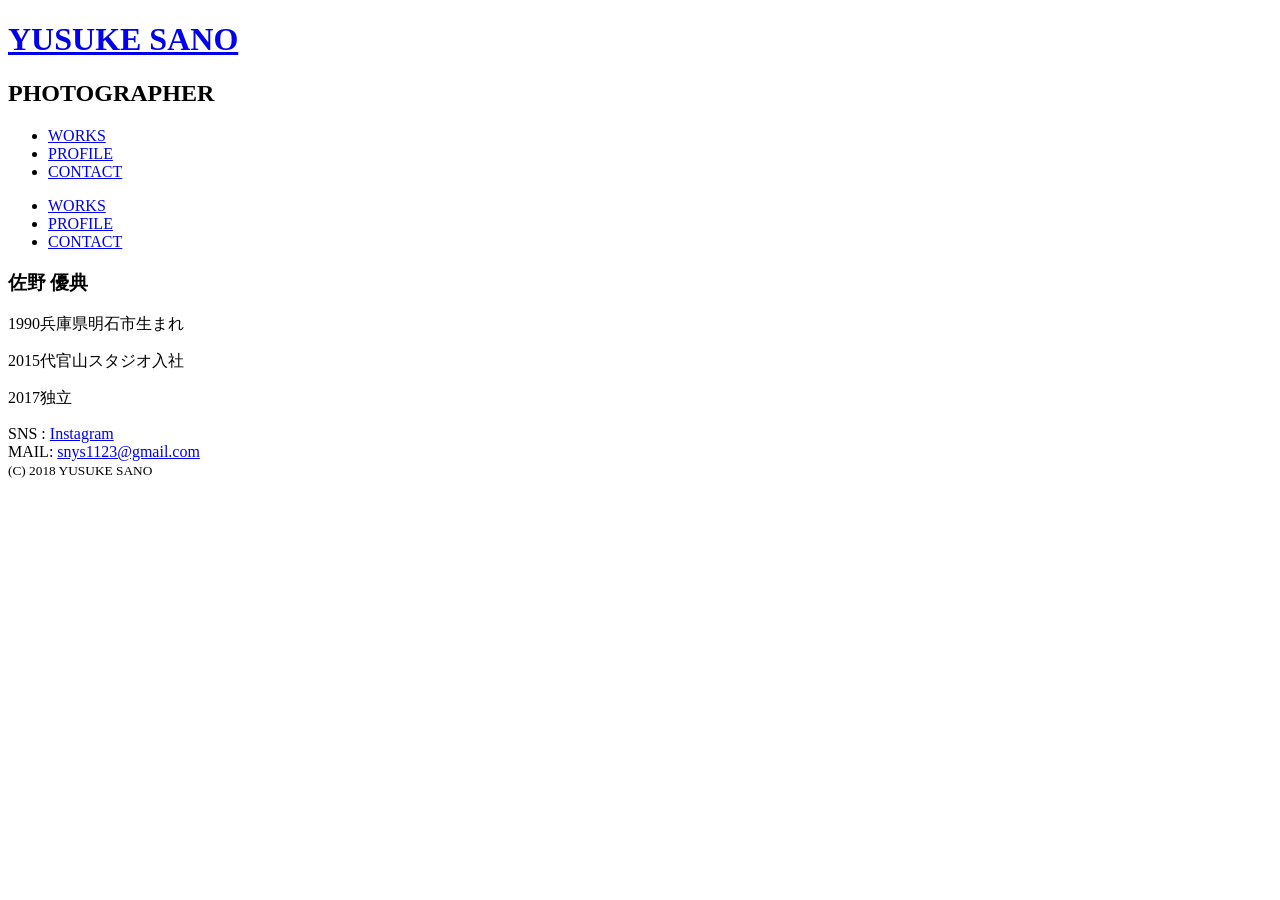
==== about.html @ f65dd906 "Create about.html" ====
<!DOCTYPE html>
<html lang="ja">
  <head>
    <meta charset="utf-8">
    <meta name="viewport" content="width=device-width, initial-scale=1.0, minimum-scale=1.0">
    <title>YUSUKE SANO - PHOTOGRAPHER</title>
    <link rel="stylesheet" href="css/style.css">
    <link rel="stylesheet" href="css/chocolat.css" type="text/css" media="screen" charset="utf-8">
    <script type="text/javascript" src="js/jquery-3.2.1.min.js"></script>
    <script type="text/javascript" src="js/script.js"></script>
    <script type="text/javascript" src="js/jquery.chocolat.js"></script>
  </head>
  <body>
    <header>
      <div class="top-contents">
        <div class="title">
          <h1><a href="index.html">YUSUKE SANO</a></h1>
          <h2>PHOTOGRAPHER</h2>
        </div>
        <ul>
          <li><a href="index.html">WORKS</a></li>
          <li><a href="about.html">PROFILE</a></li>
          <li><a href="mailto:snys1123@gmail.com">CONTACT</a></li>
        </ul>
        <div class="menu-btn" id="js__btn" href="#">
          <span data-txt-menu="MENU" data-txt-close="CLOSE"></span>
        </div>
        <nav class="menu" id="js__nav">
          <ul>
            <li><a href="index.html">WORKS</a></li>
            <li><a href="about.html">PROFILE</a></li>
            <li><a href="mailto:snys1123@gmail.com">CONTACT</a></li>
          </ul>
        </nav>
      </div>
    </header>
    <div class="main-contents">
      <h3>佐野&thinsp;優典</h3>
      <div class="history">
        <p><span>1990</span>兵庫県明石市生まれ</p>
        <p><span>2015</span>代官山スタジオ入社</p>
        <p><span>2017</span>独立</p>
      </div>
    </div>
    <div class="contact">
        <div class="sns">
          <span>SNS&nbsp;:&nbsp;</span><a href="https://www.instagram.com/snys1123/" target="_blank">Instagram</a>
        </div>
        <div class="mail">
          <span>MAIL:&nbsp;</span><a href="mailto:snys1123@gmail.com">snys1123@gmail.com</a>
        </div>
    </div>
    <footer>
      <small>(C)&nbsp;2018&nbsp;YUSUKE&nbsp;SANO</small>
    </footer>
  </body>
</html>
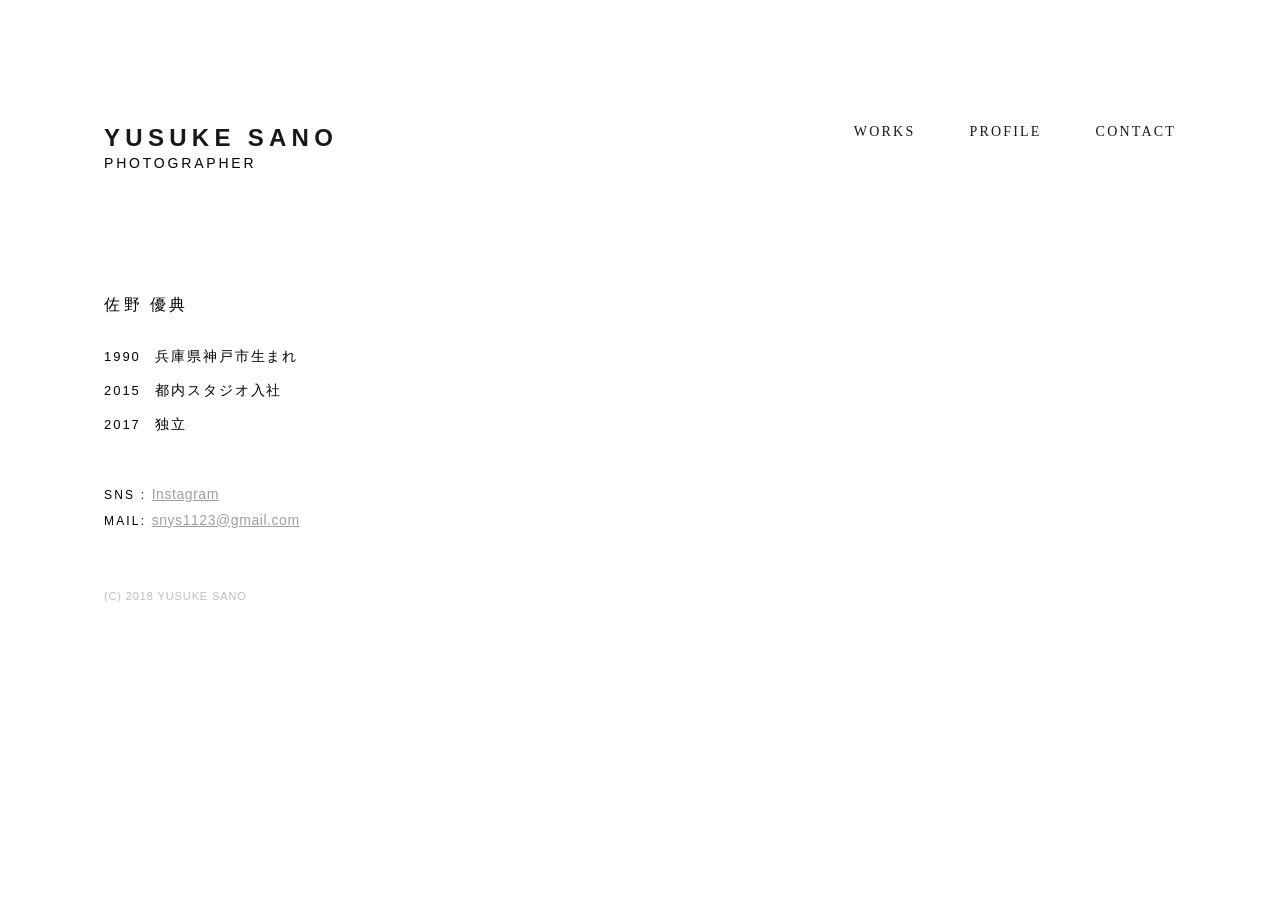
==== commit 5d8b618f: "Update about.html" ====
--- a/about.html
+++ b/about.html
@@ -37,8 +37,8 @@
     <div class="main-contents">
       <h3>佐野&thinsp;優典</h3>
       <div class="history">
-        <p><span>1990</span>兵庫県明石市生まれ</p>
-        <p><span>2015</span>代官山スタジオ入社</p>
+        <p><span>1990</span>兵庫県神戸市生まれ</p>
+        <p><span>2015</span>都内スタジオ入社</p>
         <p><span>2017</span>独立</p>
       </div>
     </div>
--- a/css/style.css
+++ b/css/style.css
@@ -0,0 +1,332 @@
+html {
+  font-size: 62.5%;
+}
+
+* {
+  margin: 0;
+  padding: 0;
+  box-sizing: border-box;
+}
+
+header {
+  width: 1280px;
+  margin: 0 auto;
+  padding: 124px 104px 0;
+}
+
+@media (max-width: 768px) {
+  header {
+    display: block;
+    width: 100%;
+    padding: 100px 18px 0;
+  }
+}
+
+header .top-contents {
+  display: flex;
+}
+
+header .top-contents .title h1 {
+  font-size: 2.4rem;
+  font-family: arial, sans-serif;
+  letter-spacing: 0.22em;
+}
+
+@media (max-width: 768px) {
+  header .top-contents .title h1 {
+    font-size: 1.8rem;
+  }
+}
+
+header .top-contents .title h1 a {
+  text-decoration: none;
+  color: #181818;
+}
+
+header .top-contents .title h2 {
+  margin-top: 2.5px;
+  font-size: 1.4rem;
+  font-family: arial narrow, sans-serif;
+  font-weight: 300;
+  letter-spacing: 0.2em;
+}
+
+@media (max-width: 768px) {
+  header .top-contents .title h2 {
+    font-size: 1.1rem;
+  }
+}
+
+header ul {
+  display: flex;
+  margin-left: auto;
+  list-style: none;
+  font-size: 1.4rem;
+}
+
+@media (max-width: 768px) {
+  header ul {
+    display: none;
+  }
+}
+
+header ul li + li {
+  margin-left: 54px;
+}
+
+@media (max-width: 768px) {
+  header ul li + li {
+    margin-left: 0;
+  }
+}
+
+header ul li a {
+  text-decoration: none;
+  color: #181818;
+  letter-spacing: 2.2px;
+}
+
+header ul li a:hover {
+  color: #BDBDBD;
+}
+header .menu ul {
+  display: none;
+}
+
+@media (max-width: 768px) {
+  header .menu ul {
+    display: table-cell;
+  }
+}
+
+.main-contents {
+  width: 1280px;
+  margin: 0 auto;
+  padding: 124px 104px 0;
+}
+
+@media (max-width: 768px) {
+  .main-contents {
+    width: 100%;
+    margin-top: 60px;
+    padding: 0 18px;
+  }
+}
+
+.main-contents li {
+  display: inline-block;
+  height: 280px;
+  list-style: none;
+  overflow: hidden;
+  margin: 0 10px 10px 0;
+}
+
+@media (max-width: 768px) {
+  .main-contents li {
+    height: 100px;
+  }
+}
+
+.main-contents li img {
+  height: 100%;
+  object-fit: cover;
+  transition-duration: 0.8s;
+}
+
+.main-contents li img:hover {
+  opacity: 0.7;
+  transform: scale(1.1);
+  transition-duration: 0.8s;
+}
+
+.main-contents h3 {
+  font-size: 1.6rem;
+  font-weight: 400;
+  font-family: "Yu Gothic", YuGothic, sans-serif;
+  letter-spacing: 0.22em;
+}
+
+.main-contents h3 span {
+  font-size: 1.4rem;
+  font-family: arial, sans-serif;
+}
+
+.main-contents h3 span::before {
+  content: "/";
+  margin: 0 16px;
+  color: #181818;
+}
+
+.main-contents .history {
+  margin-top: 32px;
+}
+
+.main-contents .history p {
+  font-size: 1.4rem;
+  font-family: "Yu Gothic", YuGothic, sans-serif;
+  letter-spacing: 0.14em;
+  font-feature-settings: "palt";
+}
+
+.main-contents .history p span {
+  margin-right: 14px;
+  font-size: 1.3rem;
+}
+
+.main-contents .history p + p {
+  margin-top: 16px;
+}
+
+.contact {
+  width: 1280px;
+  margin: 52px auto 32px;
+  padding: 0 104px;
+  font-size: 1.2rem;
+  font-family: arial narrow, sans-serif;
+}
+
+@media (max-width: 768px) {
+  .contact {
+    width: 100%;
+    padding: 0 18px;
+  }
+}
+
+.contact span {
+  display: inline-block;
+  letter-spacing: 0.18em;
+}
+
+.contact a {
+  display: inline-block;
+  color: #9F9F9F;
+  font-size: 1.4rem;
+  letter-spacing: 0.04em;
+}
+
+.contact .mail {
+  margin-top: 10px;
+}
+
+.is-active {
+  height: 100vh;
+  background-color: #181818;
+}
+
+@media (max-width: 768px) {
+  .menu-btn {
+    display: inline-block;
+    margin-left: auto;
+    text-decoration: none;
+    color: #181818;
+    font-size: 1.2rem;
+    z-index: 1;
+  }
+
+  .menu-btn span {
+      color: #181818;
+      font-family: arial narrow, sans-serif;
+      letter-spacing: 0.18em;
+  }
+
+  .menu-btn span:after {
+      content: attr(data-txt-menu);
+  }
+
+  .open .menu-btn span:after {
+      content: attr(data-txt-close);
+      color: #fff;
+  }
+
+  .menu {
+    position: fixed;
+    display: table;
+    top: 0;
+    left: 0;
+    width: 100%;
+    height: 100%;
+    background: rgba(0,0,0,.8);
+    -webkit-transition: all .5s;
+    transition: all .5s;
+    visibility: hidden;
+    opacity: 0;
+  }
+
+  .menu ul {
+    display: table-cell;
+    vertical-align: middle;
+  }
+
+  .menu li {
+    width: 300px;
+    height: 80px;
+    line-height: 80px;
+    margin: 0 auto;
+    text-align: center;
+  }
+
+  .menu li a {
+    display: inline-block;
+    font-size: 16px;
+    font-family: arial, sans-serif;
+    letter-spacing: 0.18em;
+    color: #fff;
+  }
+
+  .menu li a:hover {
+    color: #999;
+  }
+
+  .open .menu {
+    -webkit-transition: all .5s;
+    transition: all .5s;
+    visibility: visible;
+    opacity: 1;
+  }
+}
+
+#pageTop {
+  position: fixed;
+  bottom: 4%;
+  right: 5%;
+}
+
+#pageTop a {
+  display: block;
+  width: 40px;
+  height: 40px;
+  background-color: #181818;
+  opacity: 0.5;
+  z-index: 999;
+  border-radius: 30px;
+  color: #fff;
+  font-size: 24px;
+  text-decoration: none;
+  text-align: center;
+}
+
+#pageTop a:hover {
+  text-decoration: none;
+  opacity: 0.7;
+}
+
+footer {
+  width: 1280px;
+  margin: 0 auto;
+  padding: 30px 104px;
+}
+
+@media (max-width: 768px) {
+  footer {
+    display: block;
+    width: 100%;
+    padding: 24px 18px 34px;
+  }
+}
+
+footer small {
+  font-family: arial narrow, sans-serif;
+  font-size: 1.1rem;
+  letter-spacing: 0.08em;
+  color: #BDBDBD;
+}
--- a/css/chocolat.css
+++ b/css/chocolat.css
@@ -0,0 +1,369 @@
+.chocolat-zoomable.chocolat-zoomed{
+  cursor : zoom-out;
+}
+.chocolat-open{
+  overflow: hidden;
+}
+.chocolat-overlay{
+  height:100%;
+  width:100%;
+  position:fixed;
+  left:0;
+  top:0;
+  z-index:10;
+  background-color:#fff;
+  display: none;
+}
+.chocolat-wrapper{
+  height:100%;
+  width:100%;
+  position:fixed;
+  display: none;
+  left:0;
+  top:0;
+  z-index:16;
+  color: #fff;
+}
+.chocolat-zoomable .chocolat-img{
+  cursor : zoom-in;
+}
+.chocolat-loader{
+  height:32px;
+  width:32px;
+  position:absolute;
+  left:50%;
+  top:50% ;
+  margin-left:-16px;
+  margin-top:-16px;
+  z-index:11;
+  display:none;
+}
+.chocolat-content{
+  position:fixed;
+  width:0px;
+  height:0px;
+  left:50%;
+  top:50%;
+  z-index:14;
+  text-align: left;
+}
+
+.chocolat-content .chocolat-img{
+  position:absolute;
+  width:100%;
+  height:100%;
+}
+.chocolat-wrapper .chocolat-left{
+  position:absolute;
+  left:0;
+  width:50px;
+  height:100px;
+  top: 50%;
+  margin-top: -50px;
+  cursor:pointer;
+  z-index: 17;
+  display: none;
+}
+
+.chocolat-wrapper .chocolat-left::before{
+content: "<";
+position: absolute;
+color: #333;
+left: 35%;
+top: 30%;
+font-size: 24px;
+}
+
+.chocolat-wrapper .chocolat-right{
+  position:absolute;
+  right:0;
+  width:50px;
+  height:100px;
+  top: 50%;
+  margin-top: -50px;
+  cursor:pointer;
+  z-index: 17;
+  display: none;
+}
+
+.chocolat-wrapper .chocolat-right::before{
+content: ">";
+position: absolute;
+color: #333;
+right: 35%;
+top: 30%;
+font-size: 24px;
+}
+
+.chocolat-wrapper .chocolat-right.active{
+  display: block;
+}
+.chocolat-wrapper .chocolat-left.active{
+  display: block;
+}
+.chocolat-wrapper .chocolat-top{
+  position:absolute;
+  top:0px;
+  right: 0;
+  left: 0;
+  line-height:50px;
+  height:50px;
+  overflow: hidden;
+  z-index: 17;
+  margin-bottom: 10px;
+}
+.chocolat-wrapper .chocolat-close{
+  width:50px;
+  height:50px;
+  cursor:pointer;
+  position: absolute;
+  top: 0;
+  right: 0;
+}
+
+.chocolat-wrapper .chocolat-close::before {
+content: "×";
+color: #333333;
+position: absolute;
+right: 30%;
+top: 30%;
+font-size: 26px;
+}
+
+.chocolat-wrapper .chocolat-set-title{
+  display: inline-block;
+  padding-right: 15px;
+  line-height: 1;
+  border-right: 1px solid rgba(255, 255, 255, 0.3);
+}
+.chocolat-wrapper .chocolat-pagination{
+  float: right;
+  display: inline-block;
+  padding-left: 15px;
+  padding-right: 15px;
+  margin-right: 15px;
+}
+.chocolat-wrapper .chocolat-description{
+  display: inline-block;
+  float: left;
+}
+
+body.chocolat-open>.chocolat-overlay{
+  z-index:15;
+}
+body.chocolat-open>.chocolat-loader{
+  z-index:15;
+}
+body.chocolat-open>.chocolat-content{
+  z-index:17;
+}
+
+.chocolat-in-container .chocolat-wrapper,
+.chocolat-in-container .chocolat-content,
+.chocolat-in-container .chocolat-overlay{
+  position: absolute;
+}
+.chocolat-in-container{
+  position: relative;
+}
+
+.chocolat-zoomable .chocolat-top,
+.chocolat-zoomable .chocolat-bottom,
+.chocolat-zoomable .chocolat-right,
+.chocolat-zoomable .chocolat-left {
+  transition: opacity .3s ease, visibility 0s .3s;
+ opacity: 1;
+}
+
+.chocolat-zoomable.chocolat-zoomed .chocolat-top,
+.chocolat-zoomable.chocolat-zoomed .chocolat-bottom,
+.chocolat-zoomable.chocolat-zoomed .chocolat-right,
+.chocolat-zoomable.chocolat-zoomed .chocolat-left {
+  visibility: hidden;
+  opacity: 0;
+}
+
+.chocolat-zoomable.chocolat-zoomed{
+  cursor : zoom-out;
+}
+.chocolat-open{
+  overflow: hidden;
+}
+.chocolat-overlay{
+  height:100%;
+  width:100%;
+  position:fixed;
+  left:0;
+  top:0;
+  z-index:10;
+  background-color:#fff;
+  display: none;
+}
+.chocolat-wrapper{
+  height:100%;
+  width:100%;
+  position:fixed;
+  display: none;
+  left:0;
+  top:0;
+  z-index:16;
+  color: #fff;
+}
+.chocolat-zoomable .chocolat-img{
+  cursor : zoom-in;
+}
+.chocolat-loader{
+  height:32px;
+  width:32px;
+  position:absolute;
+  left:50%;
+  top:50% ;
+  margin-left:-16px;
+  margin-top:-16px;
+  z-index:11;
+  display:none;
+}
+.chocolat-content{
+  position:fixed;
+  width:0px;
+  height:0px;
+  left:50%;
+  top:50%;
+  z-index:14;
+  text-align: left;
+}
+
+.chocolat-content .chocolat-img{
+  position:absolute;
+  width:100%;
+  height:100%;
+}
+.chocolat-wrapper .chocolat-left{
+  position:absolute;
+  left:0;
+  width:50px;
+  height:100px;
+  top: 50%;
+  margin-top: -50px;
+  cursor:pointer;
+  z-index: 17;
+  display: none;
+}
+
+.chocolat-wrapper .chocolat-left::before{
+content: "<";
+position: absolute;
+color: #333;
+left: 35%;
+top: 30%;
+font-size: 24px;
+}
+
+.chocolat-wrapper .chocolat-right{
+  position:absolute;
+  right:0;
+  width:50px;
+  height:100px;
+  top: 50%;
+  margin-top: -50px;
+  cursor:pointer;
+  z-index: 17;
+  display: none;
+}
+
+.chocolat-wrapper .chocolat-right::before{
+content: ">";
+position: absolute;
+color: #333;
+right: 35%;
+top: 30%;
+font-size: 24px;
+}
+
+.chocolat-wrapper .chocolat-right.active{
+  display: block;
+}
+.chocolat-wrapper .chocolat-left.active{
+  display: block;
+}
+.chocolat-wrapper .chocolat-top{
+  position:absolute;
+  top:0px;
+  right: 0;
+  left: 0;
+  line-height:50px;
+  height:50px;
+  overflow: hidden;
+  z-index: 17;
+  margin-bottom: 10px;
+}
+.chocolat-wrapper .chocolat-close{
+  width:50px;
+  height:50px;
+  cursor:pointer;
+  position: absolute;
+  top: 0;
+  right: 0;
+}
+
+.chocolat-wrapper .chocolat-close::before {
+content: "×";
+color: #333333;
+position: absolute;
+right: 30%;
+top: 30%;
+font-size: 24px;
+}
+
+.chocolat-wrapper .chocolat-set-title{
+  display: inline-block;
+  padding-right: 15px;
+  line-height: 1;
+  border-right: 1px solid rgba(255, 255, 255, 0.3);
+}
+.chocolat-wrapper .chocolat-pagination{
+  float: right;
+  display: inline-block;
+  padding-left: 15px;
+  padding-right: 15px;
+  margin-right: 15px;
+}
+.chocolat-wrapper .chocolat-description{
+  display: inline-block;
+  float: left;
+}
+
+body.chocolat-open>.chocolat-overlay{
+  z-index:15;
+}
+body.chocolat-open>.chocolat-loader{
+  z-index:15;
+}
+body.chocolat-open>.chocolat-content{
+  z-index:17;
+}
+
+.chocolat-in-container .chocolat-wrapper,
+.chocolat-in-container .chocolat-content,
+.chocolat-in-container .chocolat-overlay{
+  position: absolute;
+}
+.chocolat-in-container{
+  position: relative;
+}
+
+.chocolat-zoomable .chocolat-top,
+.chocolat-zoomable .chocolat-bottom,
+.chocolat-zoomable .chocolat-right,
+.chocolat-zoomable .chocolat-left {
+  transition: opacity .3s ease, visibility 0s .3s;
+ opacity: 1;
+}
+
+.chocolat-zoomable.chocolat-zoomed .chocolat-top,
+.chocolat-zoomable.chocolat-zoomed .chocolat-bottom,
+.chocolat-zoomable.chocolat-zoomed .chocolat-right,
+.chocolat-zoomable.chocolat-zoomed .chocolat-left {
+  visibility: hidden;
+  opacity: 0;
+}
